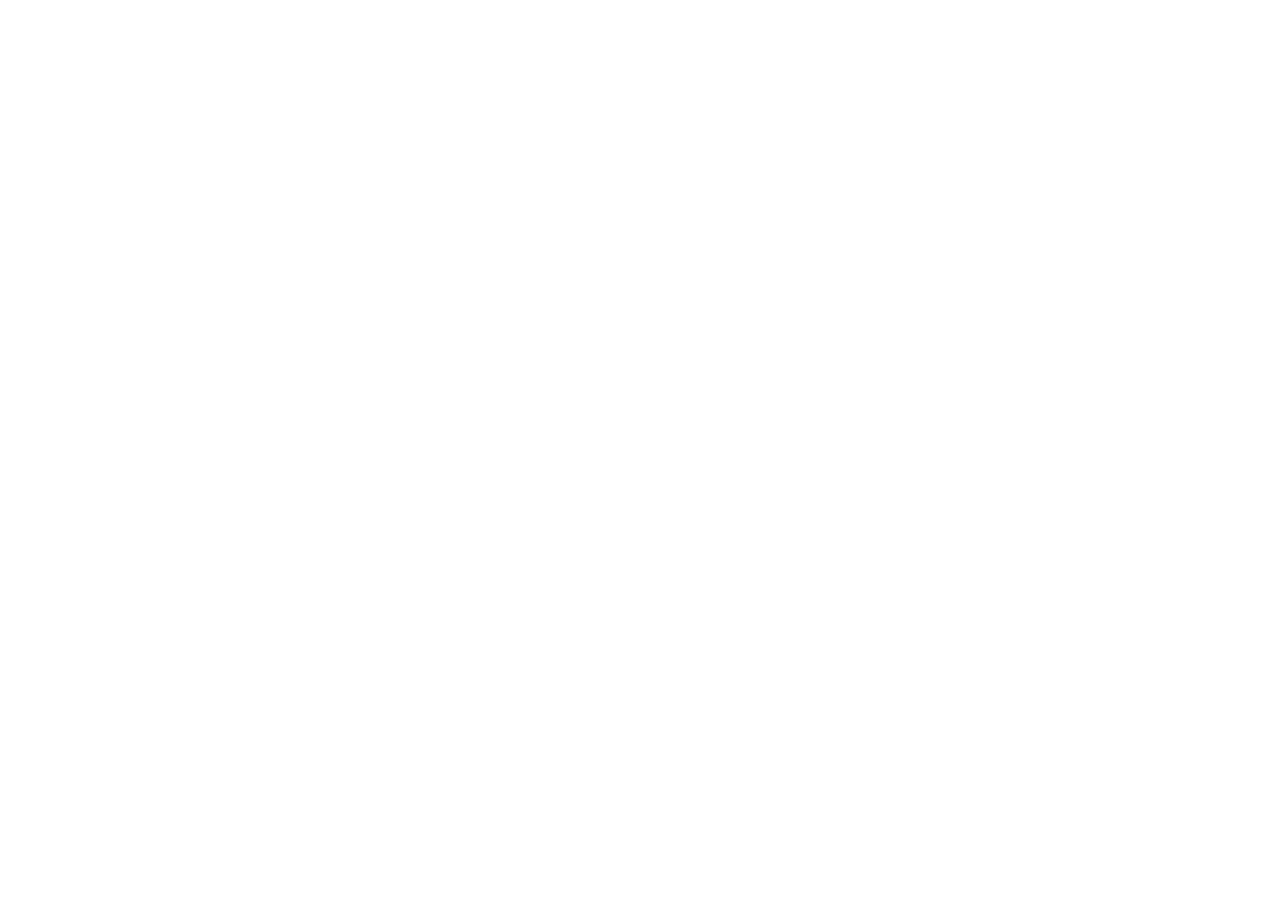
==== site/index.html @ d51eff18 "title changed" ====
<!DOCTYPE html>
<html lang="en">
<head>
  <meta charset="utf-8">
  <meta name="viewport" content="width=device-width,initial-scale=1">
  <title>Samantha Levy (SamanthaLRISD) | Assignment 3</title>
  <link href="css/reset.css" rel="stylesheet"><!-- DO NOT EDIT THIS LINE. -->
  <link href="css/style.css" rel="stylesheet">
</head>
<body>
</body>
</html>
---- site/css/style.css ----
@font-face { font-family: 'BebasNeue-book'; src: url('BebasNeue-Book.ttf') format("truetype"); }

body{
  font-family: 'BebasNeue-book', sans-serif;
}
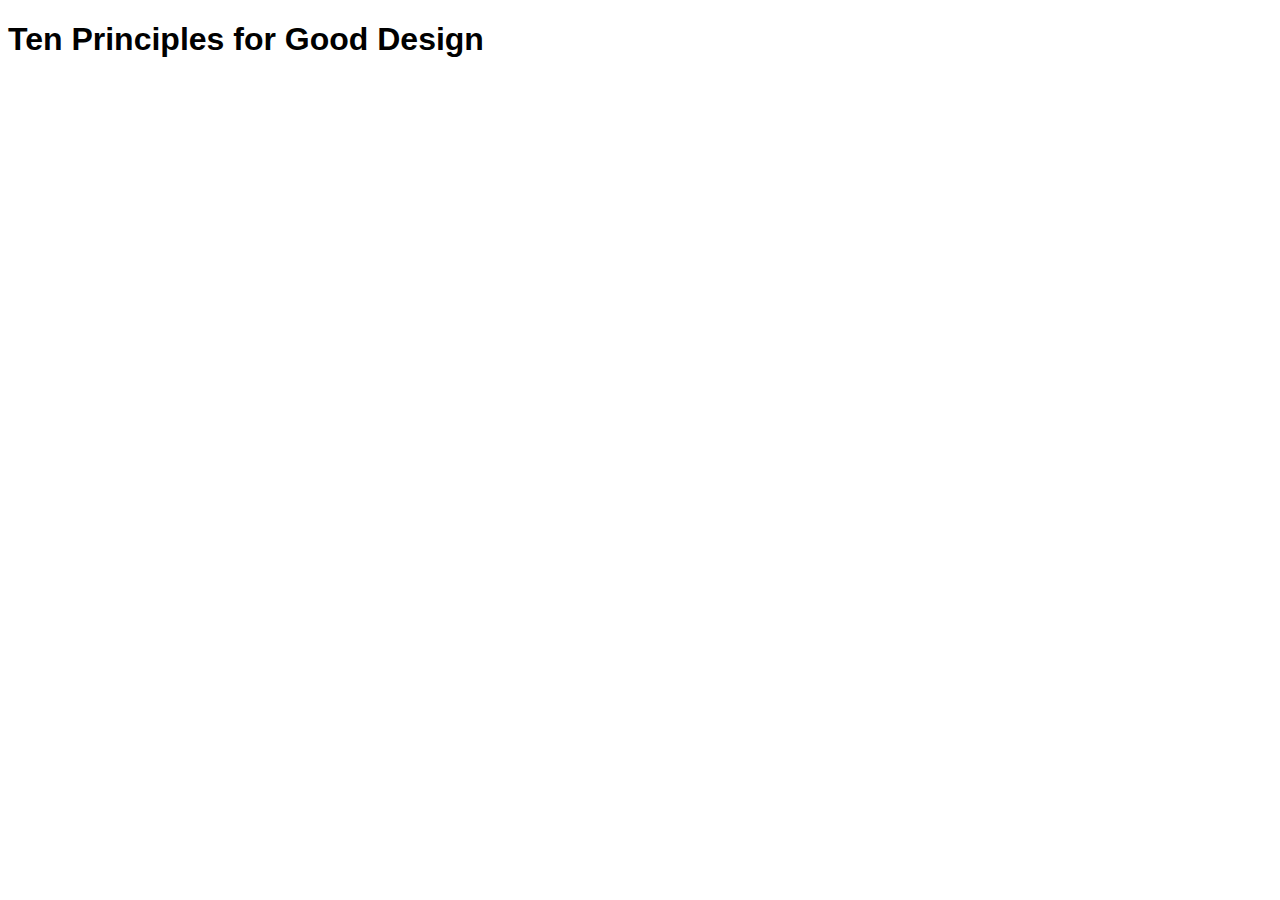
==== commit 91f31220: "header added" ====
--- a/site/index.html
+++ b/site/index.html
@@ -8,5 +8,6 @@
   <link href="css/style.css" rel="stylesheet">
 </head>
 <body>
+  <header><h1>Ten Principles for Good Design</h1></header>
 </body>
 </html>
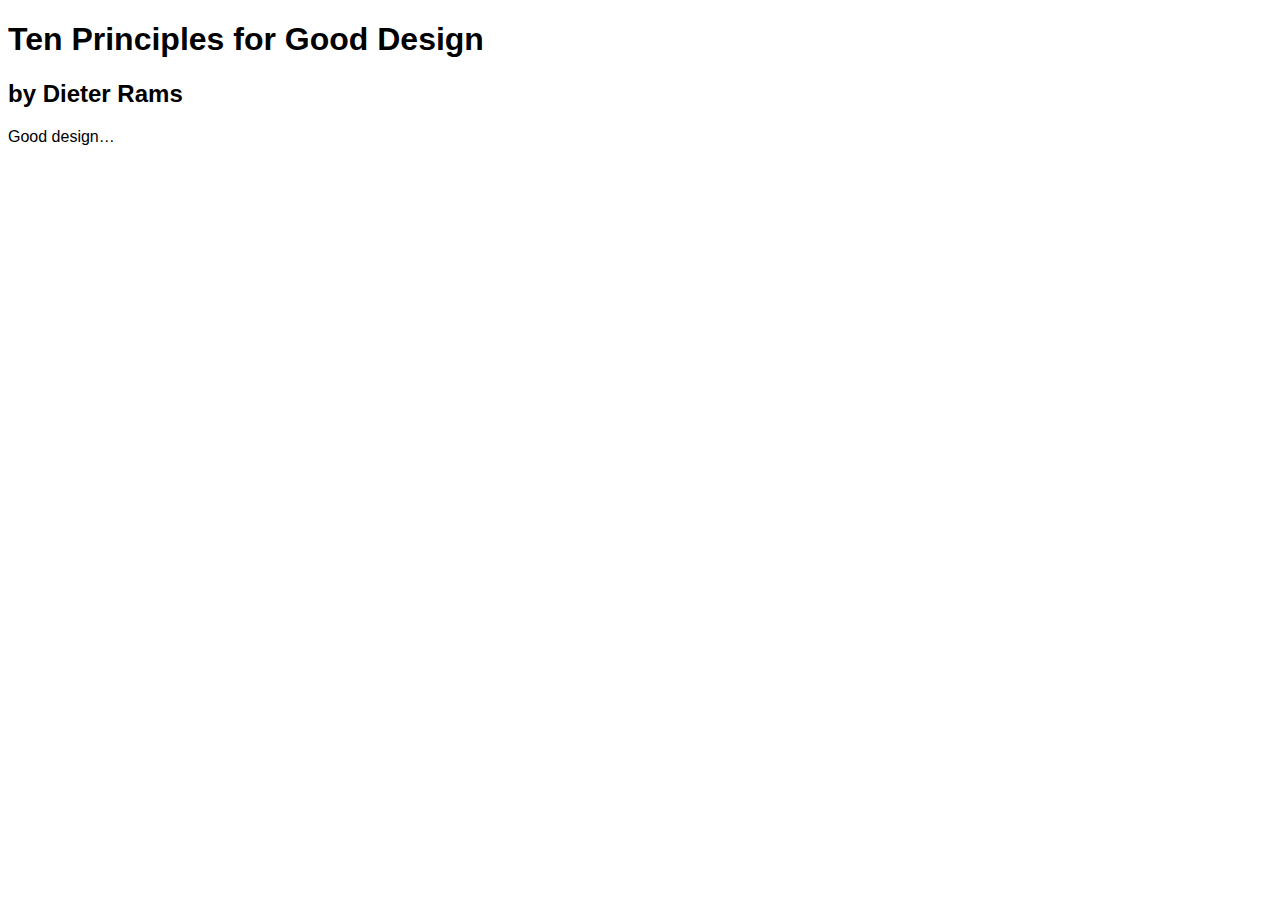
==== commit 0fff8671: "content added" ====
--- a/site/index.html
+++ b/site/index.html
@@ -9,5 +9,7 @@
 </head>
 <body>
   <header><h1>Ten Principles for Good Design</h1></header>
+    <h2>by Dieter Rams</h2>
+    <p>Good design…</p>
 </body>
 </html>
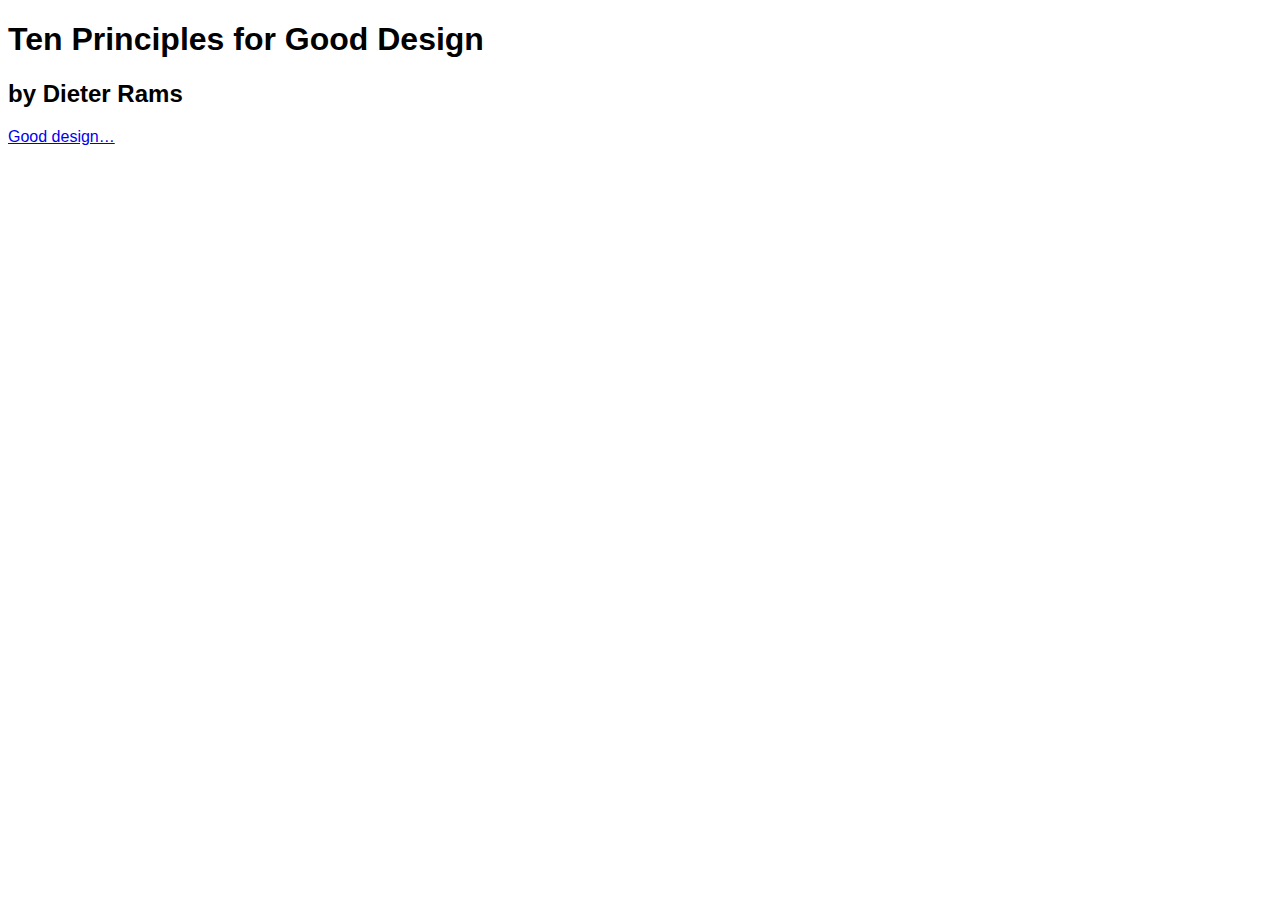
==== commit c9a01b70: "link added to new page of the cite" ====
--- a/site/index.html
+++ b/site/index.html
@@ -10,6 +10,6 @@
 <body>
   <header><h1>Ten Principles for Good Design</h1></header>
     <h2>by Dieter Rams</h2>
-    <p>Good design…</p>
+    <p><a href="index2.html">Good design…</a></p>
 </body>
 </html>
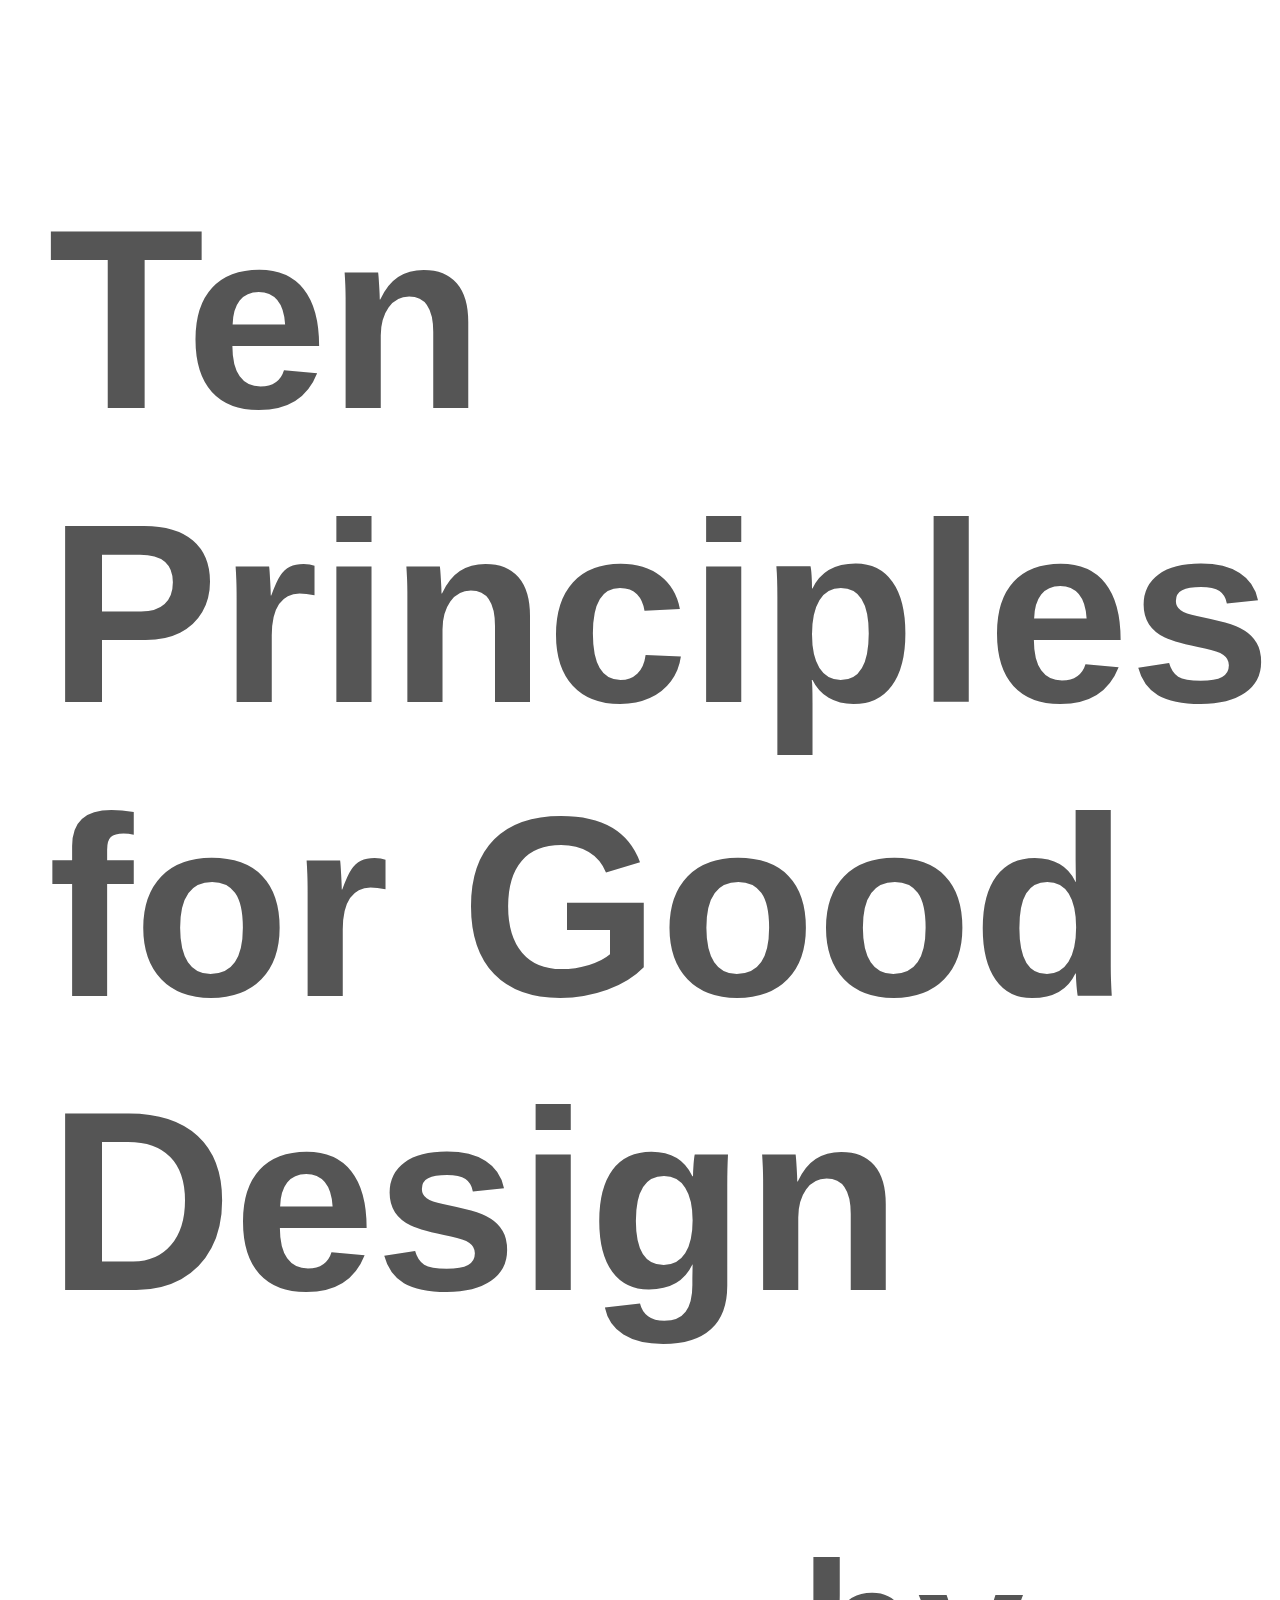
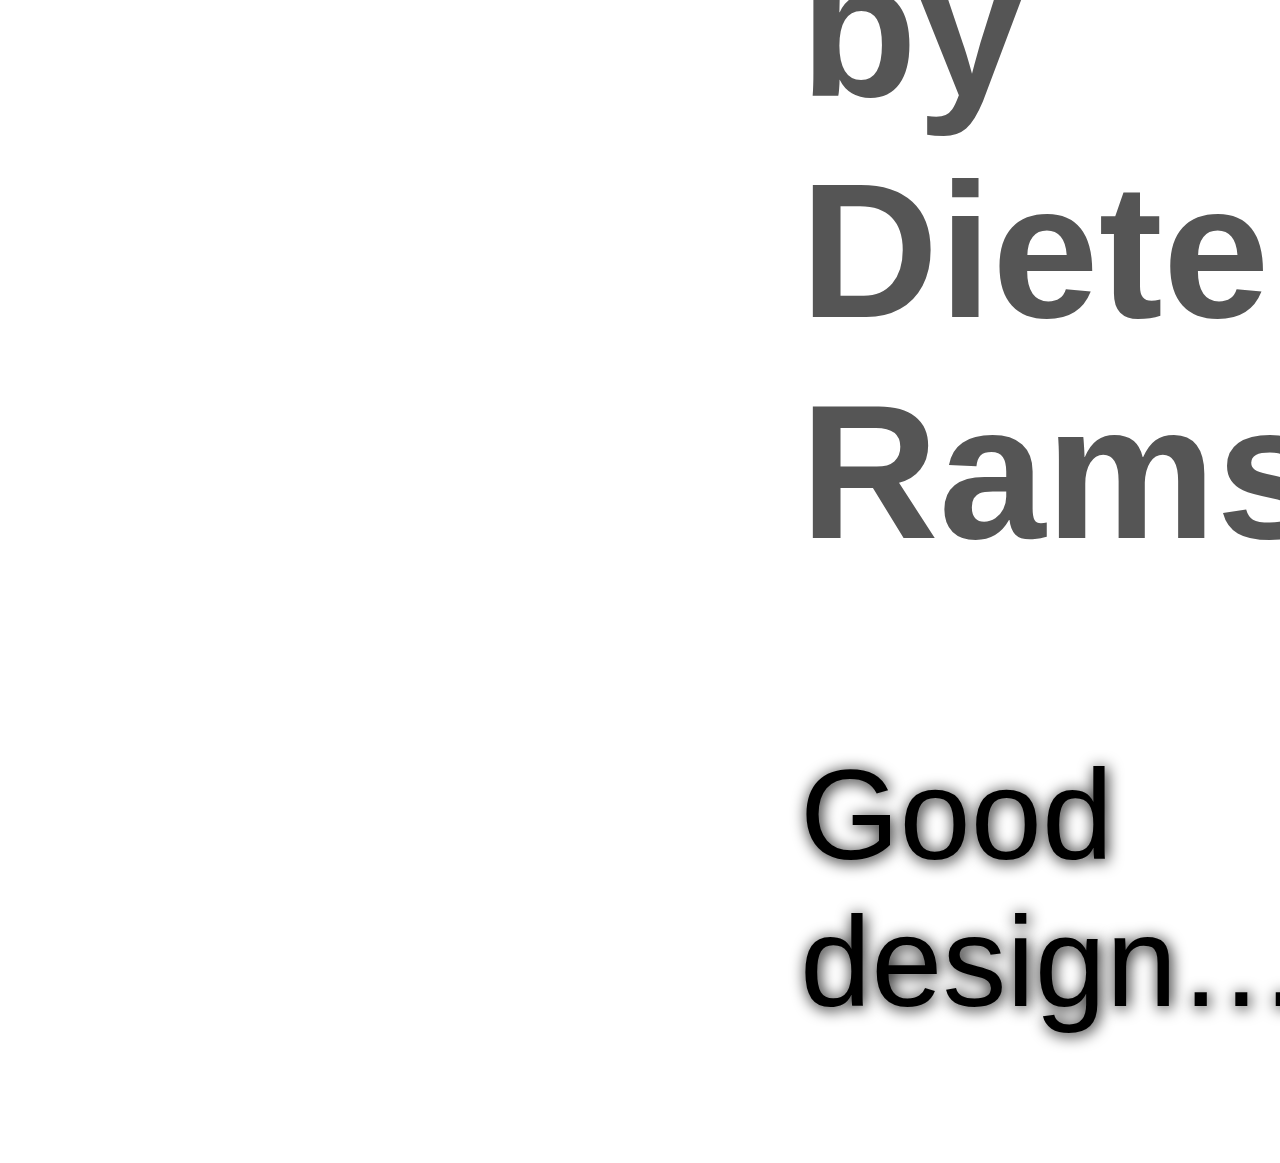
==== commit 47418d72: "main tag added" ====
--- a/site/index.html
+++ b/site/index.html
@@ -9,7 +9,9 @@
 </head>
 <body>
   <header><h1>Ten Principles for Good Design</h1></header>
+  <main>
     <h2>by Dieter Rams</h2>
     <p><a href="index2.html">Good design…</a></p>
+  </main>
 </body>
 </html>
--- a/site/css/style.css
+++ b/site/css/style.css
@@ -1,5 +1,23 @@
 @font-face { font-family: 'BebasNeue-book'; src: url('BebasNeue-Book.ttf') format("truetype"); }
+
+a{
+  color: #000;
+  text-decoration: none;
+}
 
 body{
   font-family: 'BebasNeue-book', sans-serif;
+  margin: 3rem;
+  font-size: 8rem;
+  color: #555
 }
+
+h2{
+  margin-left: 47rem;
+}
+
+p{
+  margin-left: 47rem;
+  color: #000;
+  text-shadow: .1rem .1rem 1rem;
+}
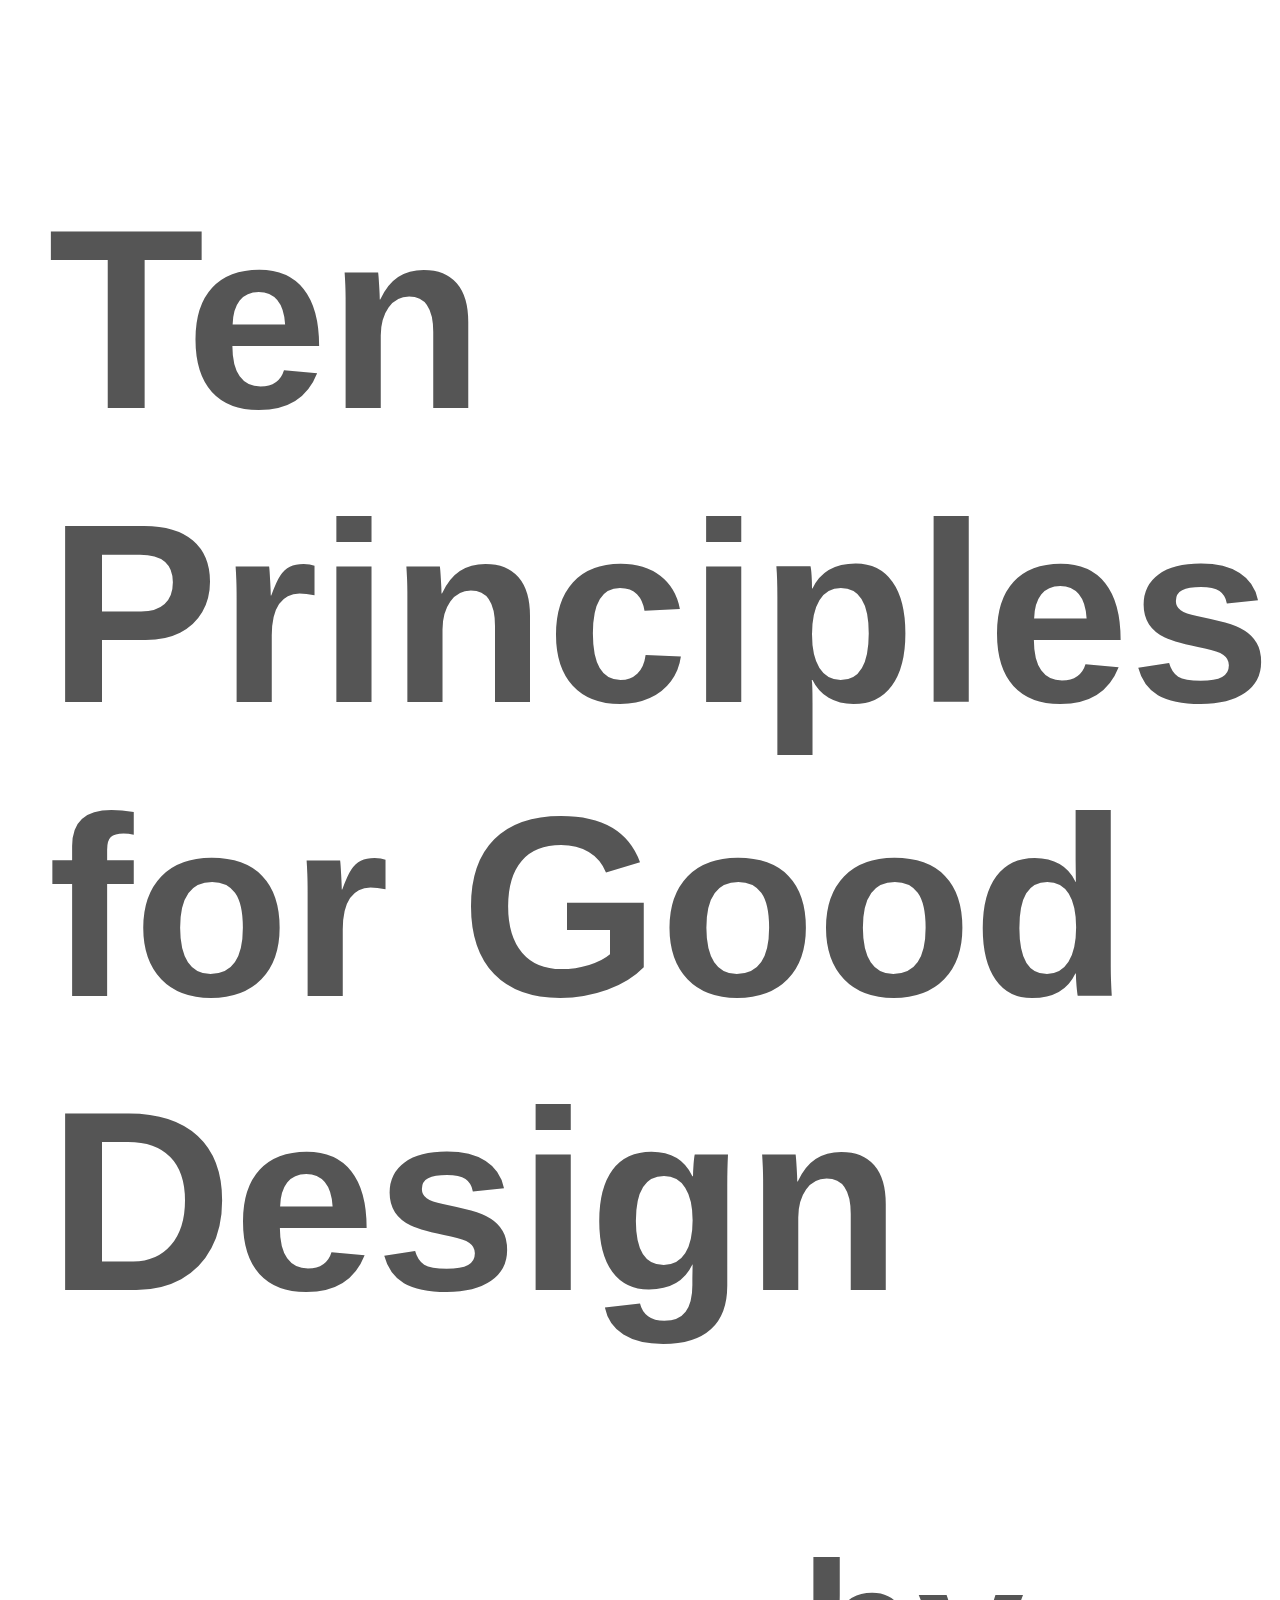
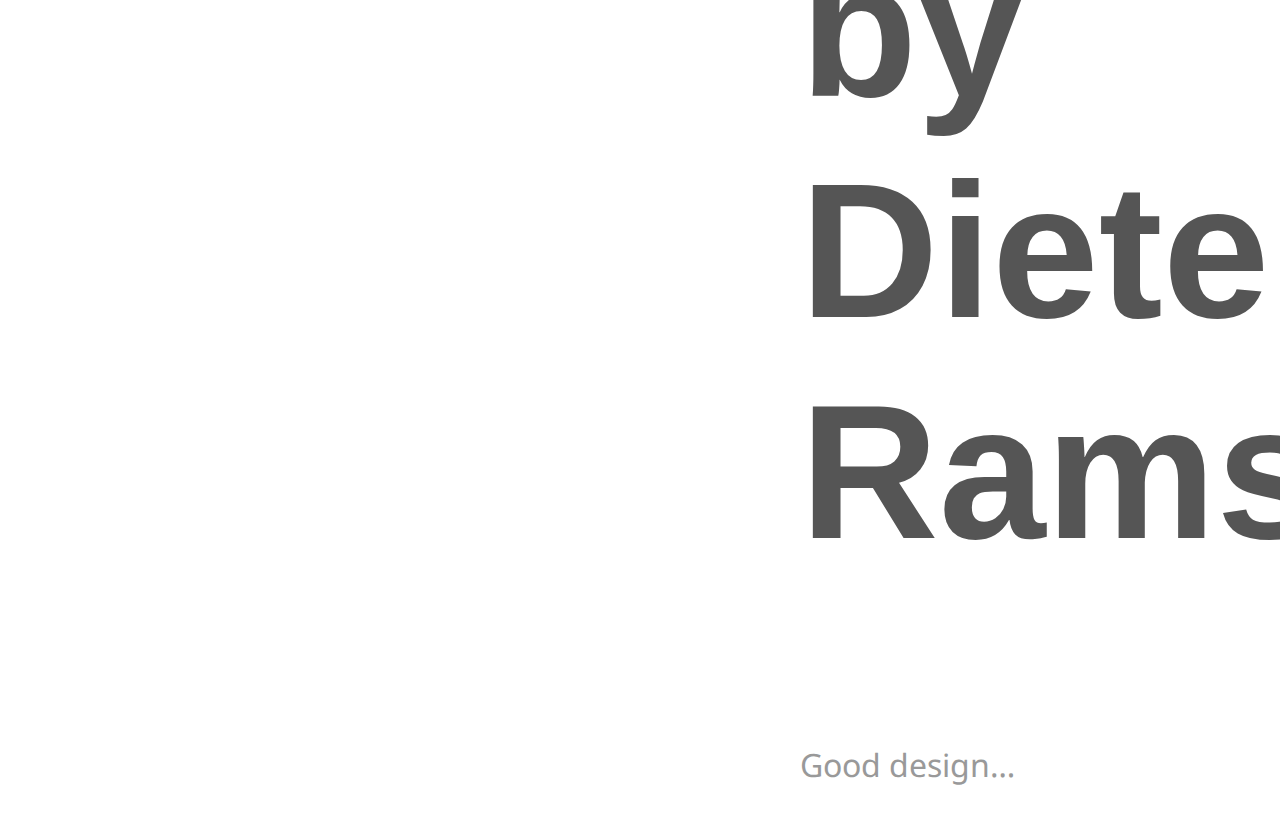
==== commit 7d99d383: "linked fonts" ====
--- a/site/index.html
+++ b/site/index.html
@@ -4,11 +4,16 @@
   <meta charset="utf-8">
   <meta name="viewport" content="width=device-width,initial-scale=1">
   <title>Samantha Levy (SamanthaLRISD) | Assignment 3</title>
+  <link rel="preconnect" href="https://fonts.googleapis.com">
+  <link rel="preconnect" href="https://fonts.gstatic.com" crossorigin>
+  <link href="https://fonts.googleapis.com/css2?family=Noto+Sans&display=swap" rel="stylesheet">
   <link href="css/reset.css" rel="stylesheet"><!-- DO NOT EDIT THIS LINE. -->
   <link href="css/style.css" rel="stylesheet">
 </head>
 <body>
-  <header><h1>Ten Principles for Good Design</h1></header>
+  <header>
+    <h1>Ten Principles for Good Design</h1>
+  </header>
   <main>
     <h2>by Dieter Rams</h2>
     <p><a href="index2.html">Good design…</a></p>
--- a/site/css/style.css
+++ b/site/css/style.css
@@ -1,23 +1,46 @@
-@font-face { font-family: 'BebasNeue-book'; src: url('BebasNeue-Book.ttf') format("truetype"); }
+@font-face {
+  font-family: 'BebasNeue-book';
+  src: url('BebasNeue-Book.ttf') format("truetype");
+}
 
-a{
-  color: #000;
+a {
+  color: #999;
   text-decoration: none;
 }
 
-body{
+body {
   font-family: 'BebasNeue-book', sans-serif;
   margin: 3rem;
   font-size: 8rem;
-  color: #555
+  color: #555;
 }
 
-h2{
+h2 {
   margin-left: 47rem;
 }
 
-p{
+p {
+  margin-left: 47rem;
+  font: 2rem / 1.5 'noto sans', sans-serif;
+  color: #555;
+}
+
+img {
+  text-align: center;
+  margin: 0 auto;
+}
+
+.leftaline {
+  float: right;
+}
+
+.highlight {
   margin-left: 47rem;
   color: #000;
   text-shadow: .1rem .1rem 1rem;
+  font: 8rem 'BebasNeue-book', sans-serif;
 }
+
+#blacktext {
+  color: #000;
+}
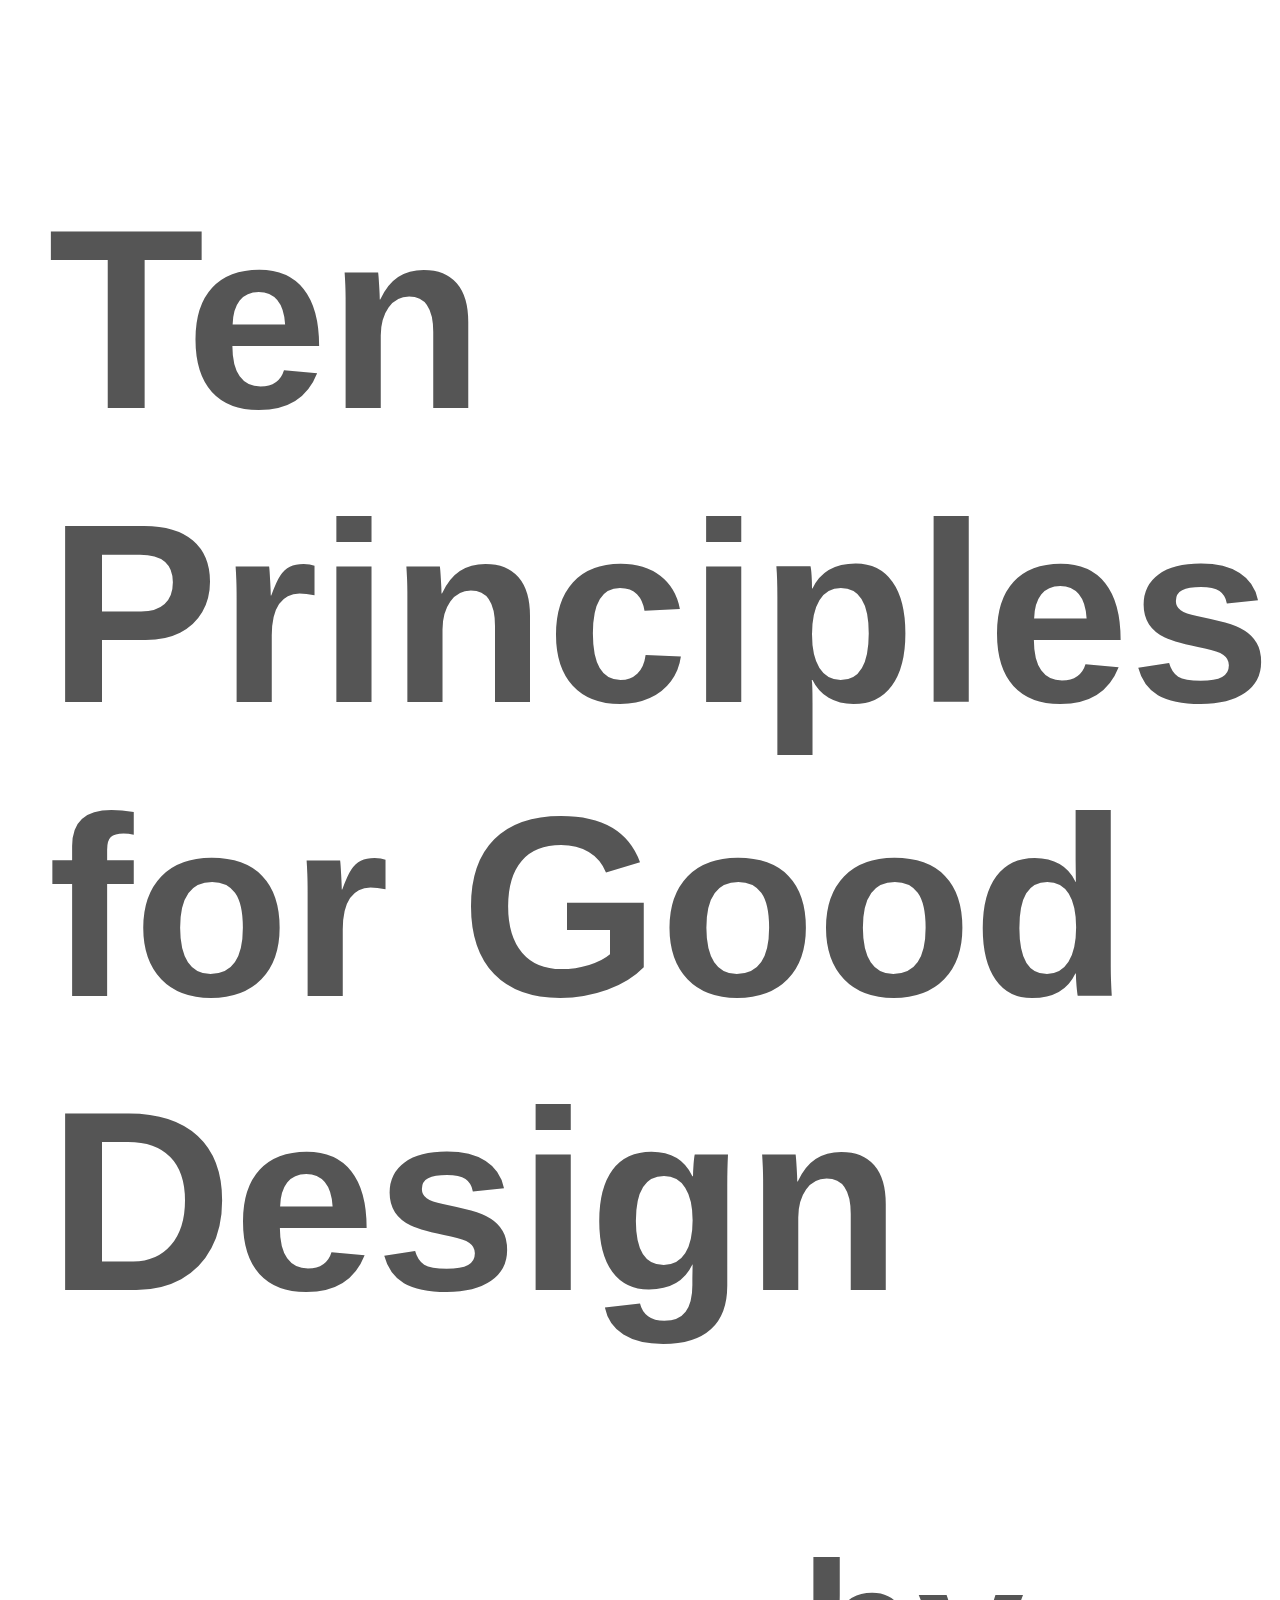
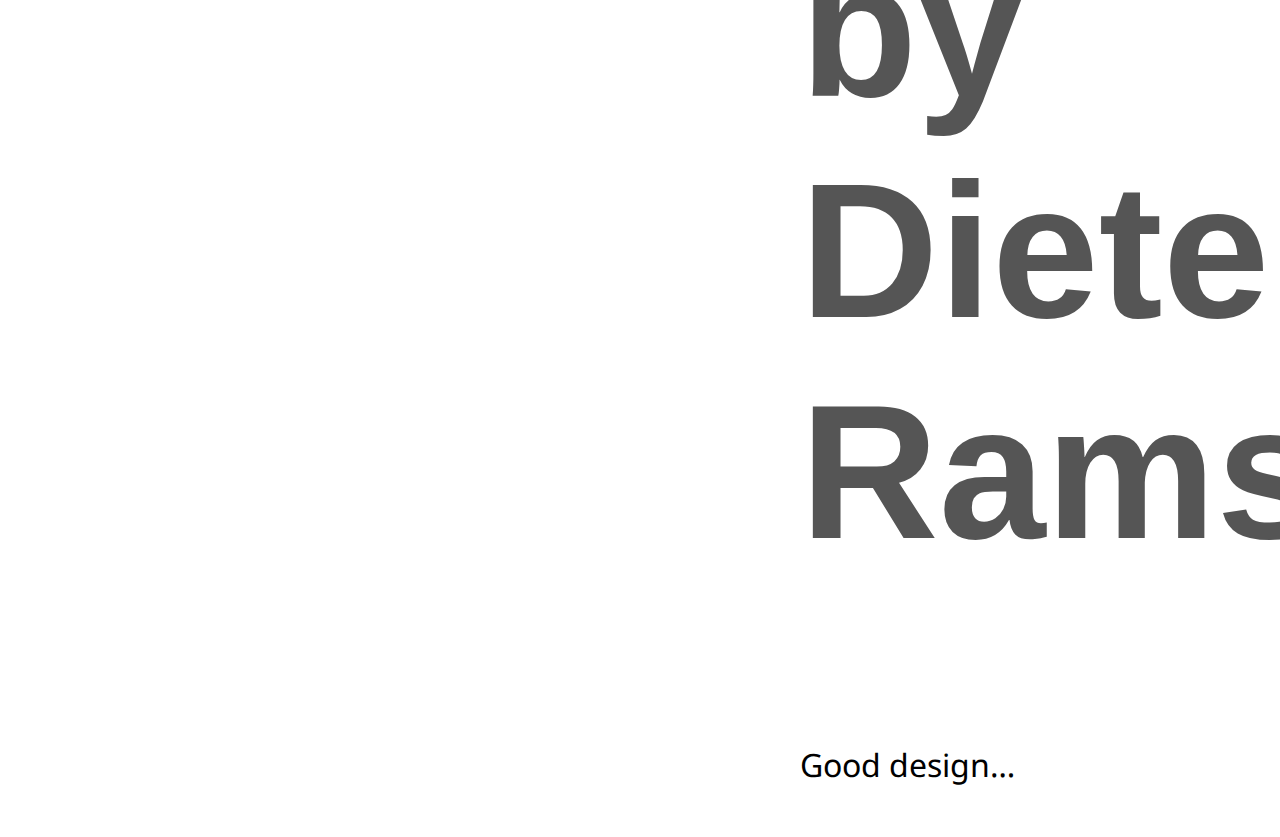
==== commit ea6af0a6: "added ids to p text" ====
--- a/site/index.html
+++ b/site/index.html
@@ -16,7 +16,7 @@
   </header>
   <main>
     <h2>by Dieter Rams</h2>
-    <p><a href="index2.html">Good design…</a></p>
+    <p id="titleasbody"><a href="index2.html"><span id="blacktext">Good design…</span></a></p>
   </main>
 </body>
 </html>
